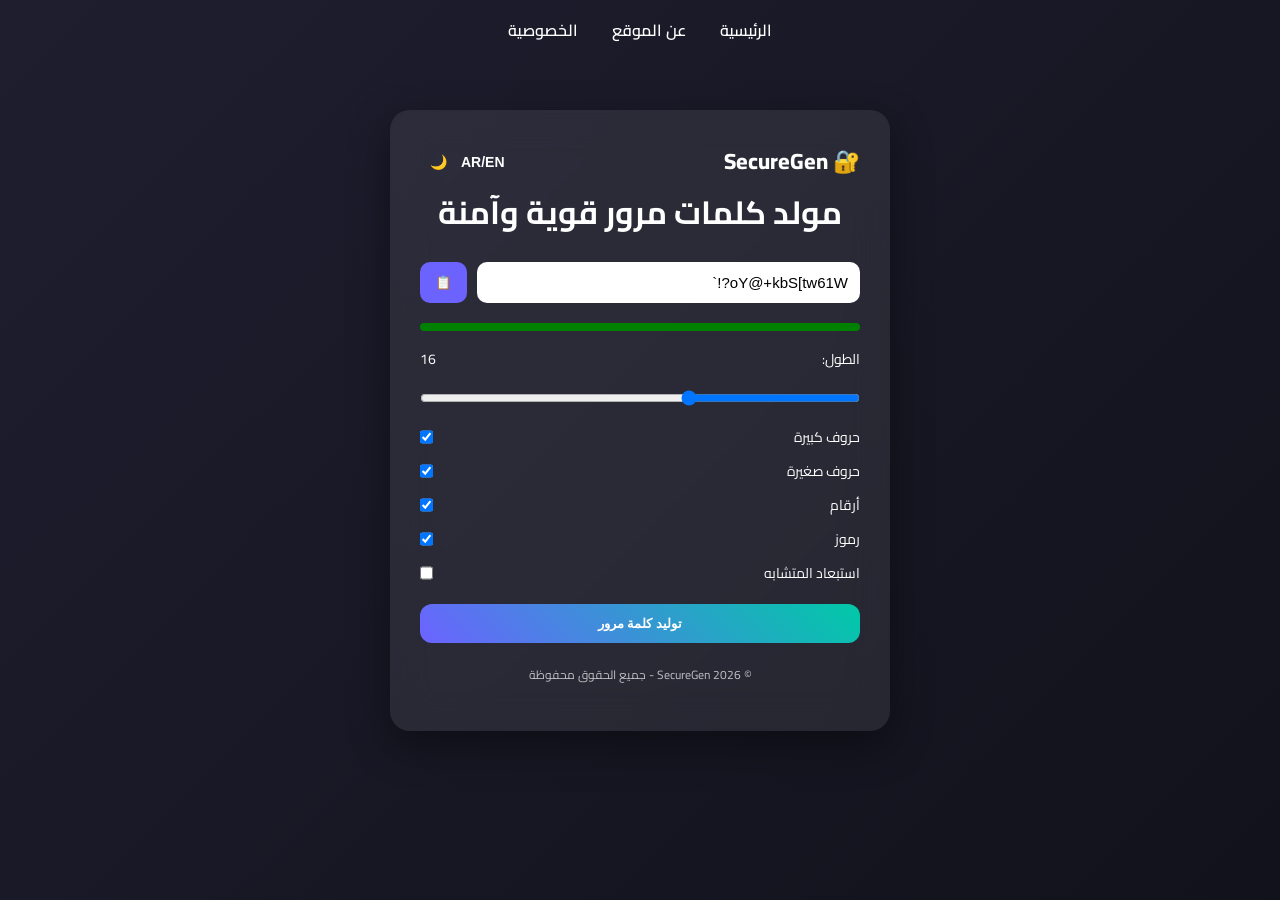
==== index.html @ 4f3ef58a "Add files via upload" ====
<!DOCTYPE html>
<html lang="ar" dir="rtl">
<head>
<meta charset="UTF-8">
<meta name="viewport" content="width=device-width, initial-scale=1.0">
<title>SecureGen | مولد كلمات مرور قوية</title>
<meta name="description" content="مولد كلمات مرور قوي وآمن يدعم العربية والإنجليزية.">
<link rel="stylesheet" href="style.css">
<link href="https://fonts.googleapis.com/css2?family=Cairo:wght@400;600;800&display=swap" rel="stylesheet">
</head>
<body>

<nav class="nav">
<a href="index.html">الرئيسية</a>
<a href="about.html">عن الموقع</a>
<a href="privacy.html">الخصوصية</a>
</nav>

<div class="container">
<header>
<div class="logo">🔐 SecureGen</div>
<div class="controls-top">
<button onclick="toggleLang()">AR/EN</button>
<button onclick="toggleTheme()">🌙</button>
</div>
</header>

<h1>مولد كلمات مرور قوية وآمنة</h1>

<div class="password-box">
<input type="text" id="password" readonly>
<button onclick="copyPassword()">📋</button>
</div>

<div class="strength"><div id="strengthBar"></div></div>

<div class="options">
<label>الطول: <span id="lengthValue">16</span></label>
<input type="range" min="6" max="32" value="16" id="length">
<div>
<label>
  <span class="option-text">حروف كبيرة</span>
  <input type="checkbox" id="upper" checked>
</label>

<label>
  <span class="option-text">حروف صغيرة</span>
  <input type="checkbox" id="lower" checked>
</label>

<label>
  <span class="option-text">أرقام</span>
  <input type="checkbox" id="numbers" checked>
</label>

<label>
  <span class="option-text">رموز</span>
  <input type="checkbox" id="symbols" checked>
</label>

<label>
  <span class="option-text">استبعاد المتشابه</span>
  <input type="checkbox" id="exclude">
</label>

</div>

<button class="generate" onclick="generatePassword()">توليد كلمة مرور</button>

<footer>
© 2026 SecureGen - جميع الحقوق محفوظة
</footer>
</div>

<div class="toast" id="toast">تم النسخ ✔</div>

<script src="script.js"></script>
</body>
</html>
---- style.css ----
:root{
    --primary:#6C63FF;
    --secondary:#00C9A7;
    --bg1:#1e1e2f;
    --bg2:#12121c;
    --glass:rgba(255,255,255,0.08);
    --text:#ffffff;
    --card-shadow:0 15px 40px rgba(0,0,0,0.4);
}

*{
    box-sizing:border-box;
    margin:0;
    padding:0;
}

body{
    font-family:'Cairo',sans-serif;
    background:linear-gradient(135deg,var(--bg1),var(--bg2));
    color:var(--text);
    display:flex;
    flex-direction:column;
    align-items:center;
    min-height:100vh;
    transition:0.4s ease;
}

body.light{
    --bg1:#f5f7fa;
    --bg2:#e4e7ec;
    --text:#111;
    --glass:rgba(255,255,255,0.6);
}

.nav{
    width:100%;
    text-align:center;
    padding:15px;
}

.nav a{
    color:var(--text);
    text-decoration:none;
    margin:0 15px;
    font-weight:600;
    transition:0.3s;
}

.nav a:hover{
    color:var(--secondary);
}

.container{
    width:95%;
    max-width:500px;
    background:var(--glass);
    backdrop-filter:blur(20px);
    border-radius:20px;
    padding:30px;
    box-shadow:var(--card-shadow);
    margin-top:50px;
    animation:fadeIn 0.8s ease;
}

@keyframes fadeIn{
    from{opacity:0;transform:translateY(20px);}
    to{opacity:1;transform:translateY(0);}
}

.logo{
    font-size:22px;
    font-weight:800;
}

header{
    display:flex;
    justify-content:space-between;
    align-items:center;
}

.controls-top button{
    background:none;
    border:none;
    color:var(--text);
    font-weight:bold;
    cursor:pointer;
    margin-left:10px;
    font-size:14px;
}

.password-box{
    display:flex;
    gap:10px;
    margin:20px 0;
}

.password-box input{
    flex:1;
    padding:12px;
    border-radius:10px;
    border:none;
    font-size:15px;
    outline:none;
}

.password-box button{
    background:var(--primary);
    border:none;
    padding:10px 15px;
    border-radius:10px;
    color:#fff;
    cursor:pointer;
    transition:0.3s;
}

.password-box button:hover{
    transform:scale(1.05);
}

.strength{
    height:8px;
    border-radius:10px;
    background:#333;
    overflow:hidden;
    margin-bottom:15px;
}

.strength div{
    height:100%;
    width:0%;
    transition:0.4s ease;
}

.options{
    margin:15px 0;
}

.options label{
    display:flex;
    justify-content:space-between;
    margin:8px 0;
    font-size:14px;
}

input[type=range]{
    width:100%;
    margin:10px 0;
}

.generate{
    width:100%;
    padding:12px;
    border:none;
    border-radius:12px;
    background:linear-gradient(45deg,var(--primary),var(--secondary));
    color:white;
    font-weight:bold;
    cursor:pointer;
    margin-top:10px;
    transition:0.3s;
}

.generate:hover{
    transform:scale(1.03);
    box-shadow:0 5px 20px rgba(0,0,0,0.4);
}

footer{
    text-align:center;
    margin-top:20px;
    font-size:12px;
    opacity:0.7;
}

.toast{
    position:fixed;
    bottom:20px;
    left:50%;
    transform:translateX(-50%);
    background:var(--secondary);
    padding:10px 20px;
    border-radius:20px;
    opacity:0;
    transition:0.4s;
    color:#fff;
    font-weight:bold;
}

.toast.show{
    opacity:1;
}

p {
    text-align: right;
}

h1 {
    text-align: right;
}

h1 {
    height: 60px;
    display: flex;
    align-items: flex-start;
    justify-content: center;
}


/* استهداف النصوص فقط */
.option-text {
    display: inline-block;
    transition: transform 0.2s ease, color 0.2s ease;
    cursor: pointer;
}

/* عند المرور بالماوس */
label:hover .option-text {
    transform: scale(1.05);   /* تكبير خفيف */
    color: #f39c12;           /* لون مميز عند المرور */
}

/* عند الضغط على النص */
label:active .option-text {
    transform: scale(0.97);   /* ضغط خفيف */
}
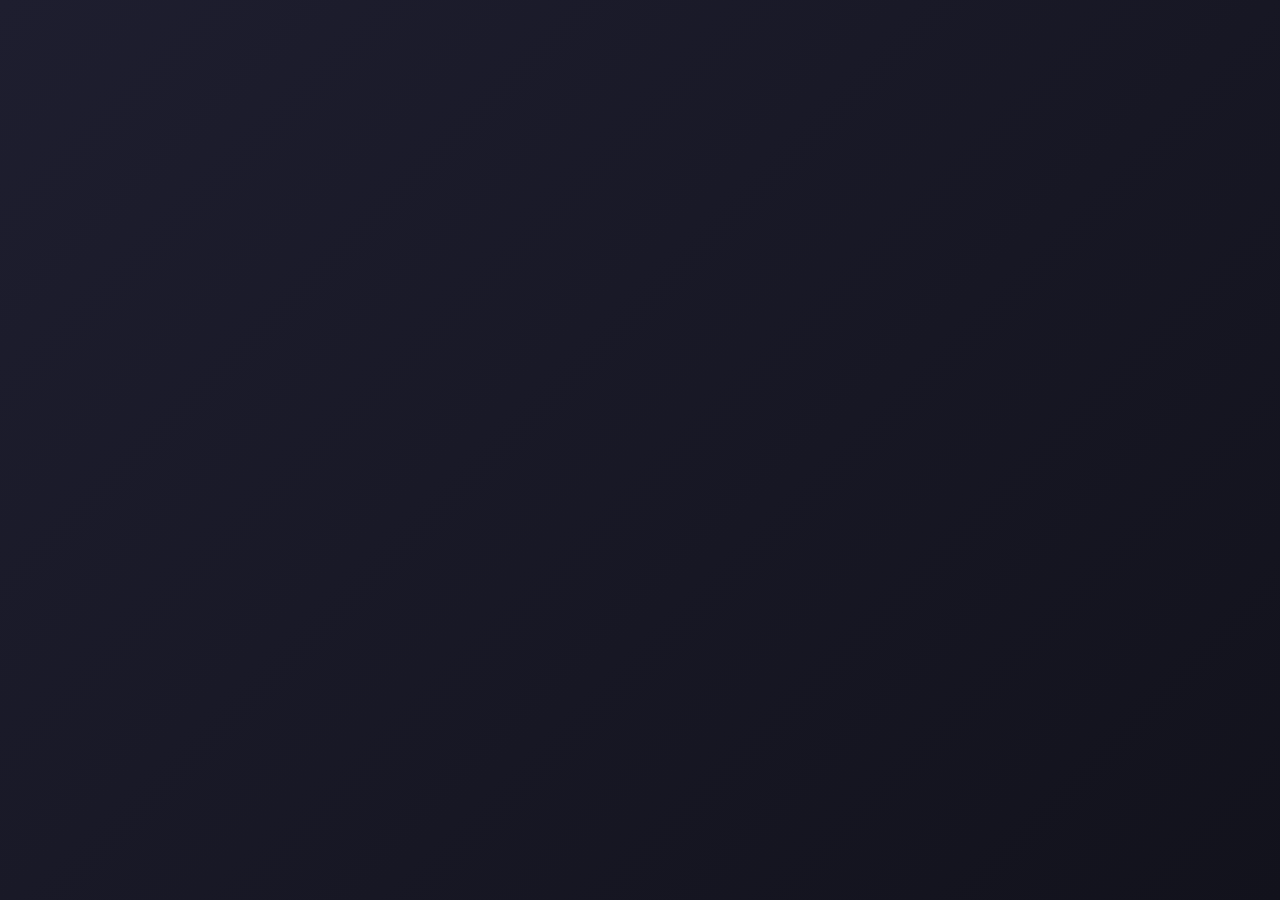
==== commit 82e459e3: "Update index.html" ====
--- a/index.html
+++ b/index.html
@@ -7,6 +7,16 @@
 <meta name="description" content="مولد كلمات مرور قوي وآمن يدعم العربية والإنجليزية.">
 <link rel="stylesheet" href="style.css">
 <link href="https://fonts.googleapis.com/css2?family=Cairo:wght@400;600;800&display=swap" rel="stylesheet">
+
+<!-- Google tag (gtag.js) -->
+<script async src="https://www.googletagmanager.com/gtag/js?id=G-2642QKMJDR"></script>
+<script>
+  window.dataLayer = window.dataLayer || [];
+  function gtag(){dataLayer.push(arguments);}
+  gtag('js', new Date());
+
+  gtag('config', 'G-2642QKMJDR');
+
 </head>
 <body>
 
@@ -78,3 +88,4 @@
 </body>
 </html>
 
+
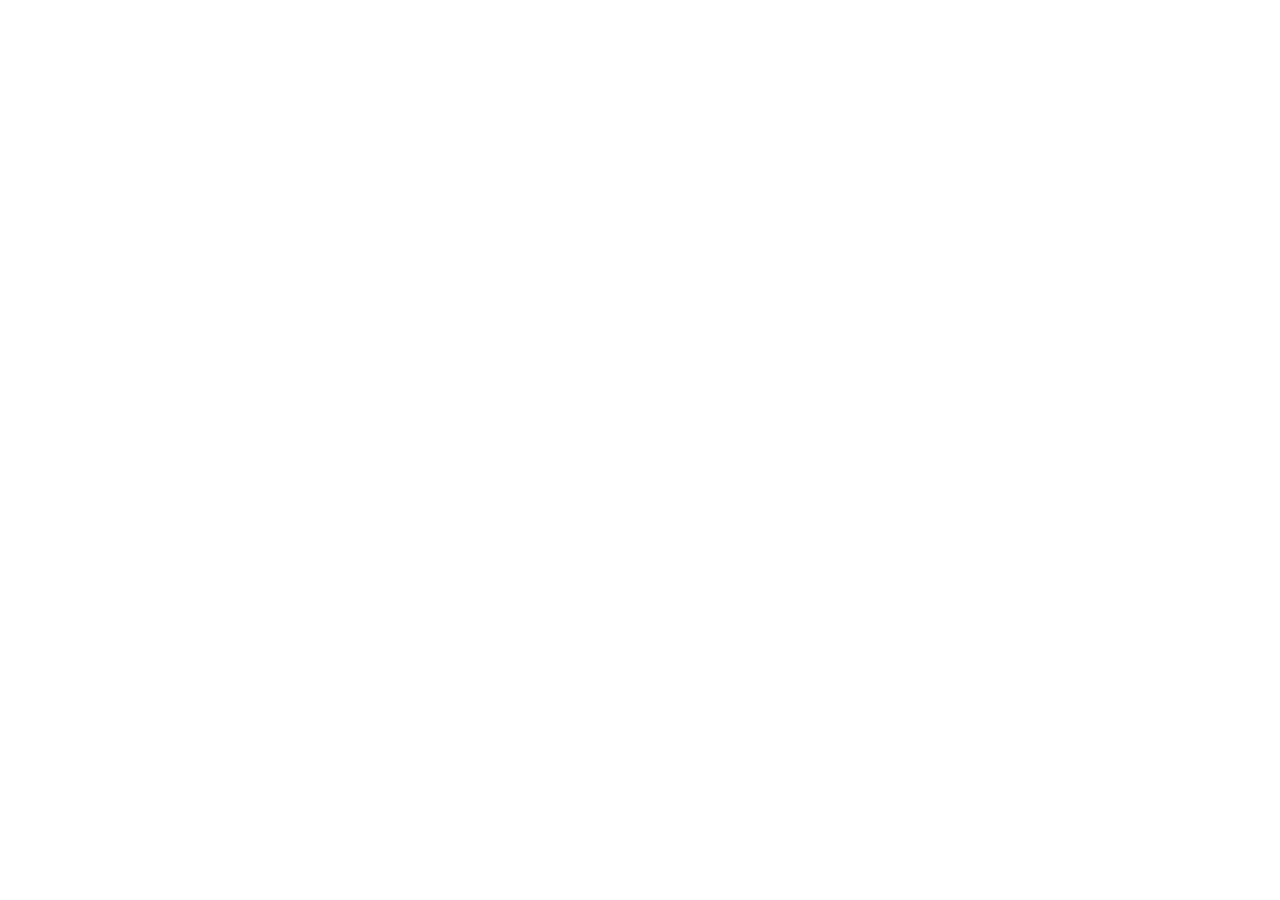
==== commit 13e6cbdb: "Update index.html" ====
--- a/index.html
+++ b/index.html
@@ -1,14 +1,7 @@
 <!DOCTYPE html>
 <html lang="ar" dir="rtl">
 <head>
-<meta charset="UTF-8">
-<meta name="viewport" content="width=device-width, initial-scale=1.0">
-<title>SecureGen | مولد كلمات مرور قوية</title>
-<meta name="description" content="مولد كلمات مرور قوي وآمن يدعم العربية والإنجليزية.">
-<link rel="stylesheet" href="style.css">
-<link href="https://fonts.googleapis.com/css2?family=Cairo:wght@400;600;800&display=swap" rel="stylesheet">
-
-<!-- Google tag (gtag.js) -->
+  <!-- Google tag (gtag.js) -->
 <script async src="https://www.googletagmanager.com/gtag/js?id=G-2642QKMJDR"></script>
 <script>
   window.dataLayer = window.dataLayer || [];
@@ -16,7 +9,12 @@
   gtag('js', new Date());
 
   gtag('config', 'G-2642QKMJDR');
-
+  <meta charset="UTF-8">
+<meta name="viewport" content="width=device-width, initial-scale=1.0">
+<title>SecureGen | مولد كلمات مرور قوية</title>
+<meta name="description" content="مولد كلمات مرور قوي وآمن يدعم العربية والإنجليزية.">
+<link rel="stylesheet" href="style.css">
+<link href="https://fonts.googleapis.com/css2?family=Cairo:wght@400;600;800&display=swap" rel="stylesheet">
 </head>
 <body>
 
@@ -89,3 +87,4 @@
 </html>
 
 
+
